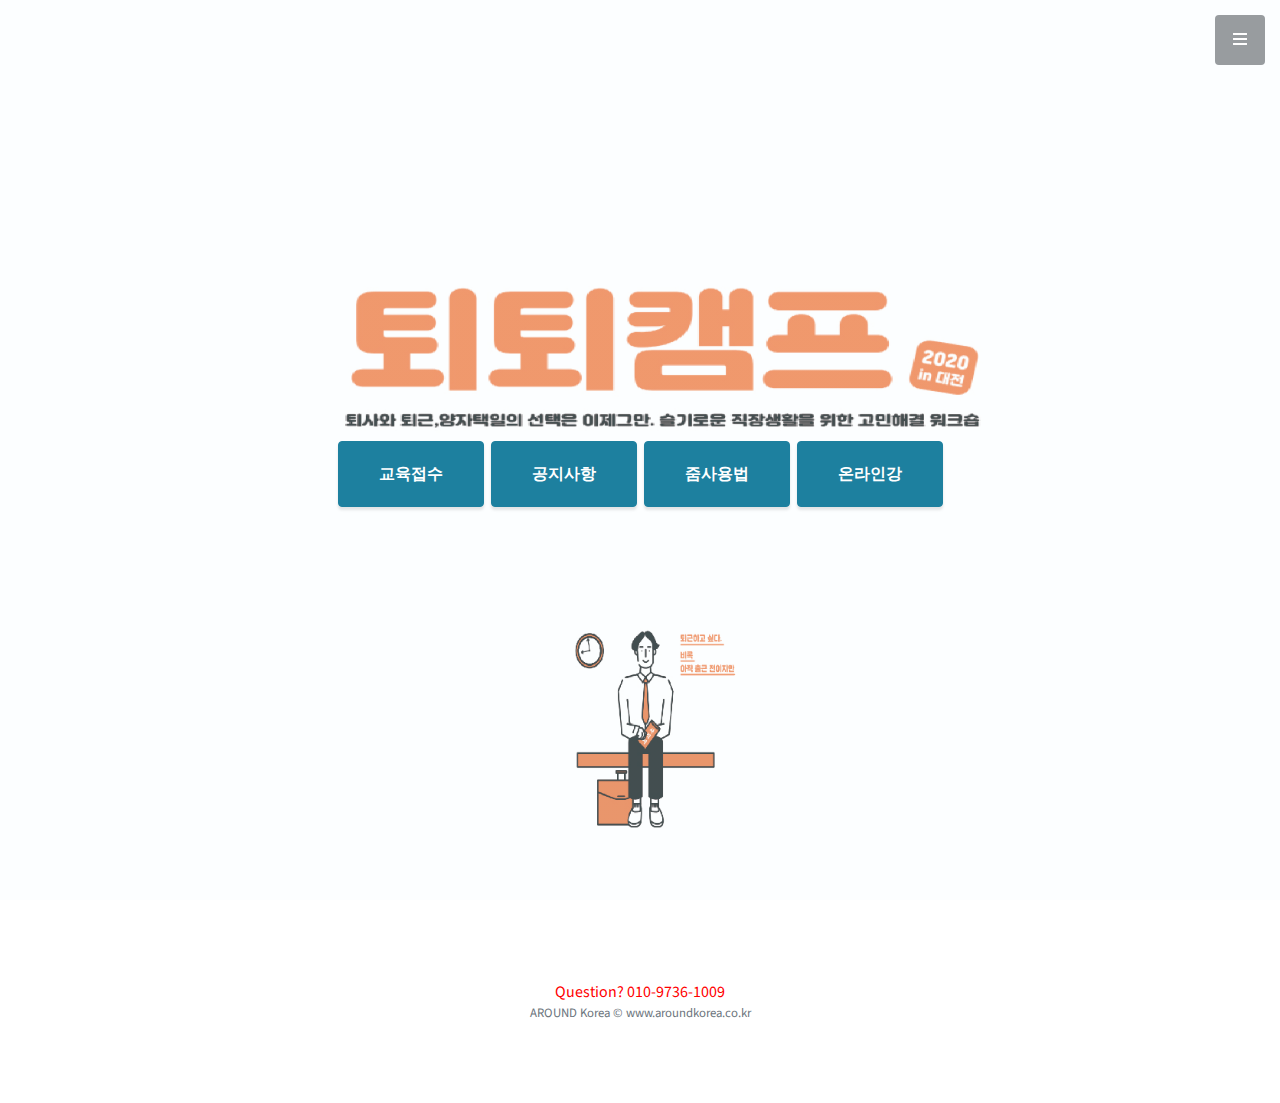
==== index.html @ 6dafc64e "Add files via upload" ====
<!DOCTYPE html>
<html lang="en">

<head>

  <meta charset="utf-8">
  <meta name="viewport" content="width=device-width, initial-scale=1, shrink-to-fit=no">
  <meta name="description" content="">
  <meta name="author" content="">

  <title>AROUND Management System</title>

  <!-- Bootstrap Core CSS -->
  <link href="vendor/bootstrap/css/bootstrap.min.css" rel="stylesheet">

  <!-- Custom Fonts -->
  <link href="vendor/fontawesome-free/css/all.min.css" rel="stylesheet" type="text/css">
  <link href="https://fonts.googleapis.com/css?family=Source+Sans+Pro:300,400,700,300italic,400italic,700italic" rel="stylesheet" type="text/css">
  <link href="vendor/simple-line-icons/css/simple-line-icons.css" rel="stylesheet">

  <!-- Custom CSS -->
  <link href="css/stylish-portfolio.min.css" rel="stylesheet">
  <style>
    .btn {margin: 2px;}
  </style>

</head>

<body id="page-top">

  <!-- Navigation -->
  <a class="menu-toggle rounded" href="#">
    <i class="fas fa-bars"></i>
  </a>
  <nav id="sidebar-wrapper">
    <ul class="sidebar-nav">
      <li class="sidebar-brand">
        <a class="js-scroll-trigger" href="#page-top">AROUND Korea</a>
      </li>
      <li class="sidebar-nav-item">
        <a class="js-scroll-trigger" href="https://aroundkorea.co.kr"target="_blank">Home</a>
      </li>
      <li class="sidebar-nav-item">
        <a class="js-scroll-trigger" href="https://blog.naver.com/aroundkorea"target="_blank">blog</a>
      </li>
      <li class="sidebar-nav-item">
        <a class="js-scroll-trigger" href="https://www.facebook.com/aroundkorea920/"target="_blank">facebook</a>
      </li>
      <li class="sidebar-nav-item">
        <a class="js-scroll-trigger" href="https://www.instagram.com/aroundkorea_/?hl=ko"target="_blank">instagram</a>
      </li>
    </ul>
  </nav>

  <!-- Header -->
  <header class="masthead d-flex">
    <div class="container text-center my-auto">
      <h2 class="mb-1"style="color:white">
        <em></em>
      </h2>
      <h1 class="mb-1"style="color:white"></h1>
      <h6 class="mb-5"style="color:#FFFC79">
        <em></em>
      </h6>
      <a class="btn btn-primary btn-xl js-scroll-trigger" href="https://docs.google.com/forms/d/e/1FAIpQLSe-fJW5eMCl8Ex8U6jRs0cNWYtp8Uwg4gPInwaNpS95_M6eGA/viewform" target="_blank">교육접수</a>
      <a class="btn btn-primary btn-xl js-scroll-trigger" href="https://docs.google.com/document/d/1NZfYTnEWaFOM0XofDRKSzXVVNx9SW6KLifL9YTIgIdk/edit" target="_blank">공지사항</a>
      <a class="btn btn-primary btn-xl" href="https://docs.google.com/presentation/d/1492b-NnsgrrZI27HDp-_5W-PcWfFWMnxNIrSkzlRcys/edit#slide=id.p1"target="_blank">줌사용법</a>
      <a class="btn btn-primary btn-xl" href="https://zoom.us/ko-ko/meetings.html" target="_blank">온라인강</a>
    </div>
    <div class="overlay"></div>
  </header>

  <!-- Footer -->
  <footer class="footer text-center">
    <div class="container">
      <section class="hosting-consult">
          <header style="color:red">Question? 010-9736-1009</header>
      </section>
      <p class="text-muted small mb-0">AROUND Korea &copy; www.aroundkorea.co.kr</p>
    </div>
  </footer>

  <!-- Scroll to Top Button-->
  <a class="scroll-to-top rounded js-scroll-trigger" href="#page-top">
    <i class="fas fa-angle-up"></i>
  </a>

  <!-- Bootstrap core JavaScript -->
  <script src="vendor/jquery/jquery.min.js"></script>
  <script src="vendor/bootstrap/js/bootstrap.bundle.min.js"></script>

  <!-- Plugin JavaScript -->
  <script src="vendor/jquery-easing/jquery.easing.min.js"></script>

  <!-- Custom scripts for this template -->
  <script src="js/stylish-portfolio.min.js"></script>

</body>

</html>
---- vendor/simple-line-icons/css/simple-line-icons.css ----
@font-face {
  font-family: 'simple-line-icons';
  src: url('../fonts/Simple-Line-Icons.eot?v=2.4.0');
  src: url('../fonts/Simple-Line-Icons.eot?v=2.4.0#iefix') format('embedded-opentype'), url('../fonts/Simple-Line-Icons.woff2?v=2.4.0') format('woff2'), url('../fonts/Simple-Line-Icons.ttf?v=2.4.0') format('truetype'), url('../fonts/Simple-Line-Icons.woff?v=2.4.0') format('woff'), url('../fonts/Simple-Line-Icons.svg?v=2.4.0#simple-line-icons') format('svg');
  font-weight: normal;
  font-style: normal;
}
/*
 Use the following CSS code if you want to have a class per icon.
 Instead of a list of all class selectors, you can use the generic [class*="icon-"] selector, but it's slower:
*/
.icon-user,
.icon-people,
.icon-user-female,
.icon-user-follow,
.icon-user-following,
.icon-user-unfollow,
.icon-login,
.icon-logout,
.icon-emotsmile,
.icon-phone,
.icon-call-end,
.icon-call-in,
.icon-call-out,
.icon-map,
.icon-location-pin,
.icon-direction,
.icon-directions,
.icon-compass,
.icon-layers,
.icon-menu,
.icon-list,
.icon-options-vertical,
.icon-options,
.icon-arrow-down,
.icon-arrow-left,
.icon-arrow-right,
.icon-arrow-up,
.icon-arrow-up-circle,
.icon-arrow-left-circle,
.icon-arrow-right-circle,
.icon-arrow-down-circle,
.icon-check,
.icon-clock,
.icon-plus,
.icon-minus,
.icon-close,
.icon-event,
.icon-exclamation,
.icon-organization,
.icon-trophy,
.icon-screen-smartphone,
.icon-screen-desktop,
.icon-plane,
.icon-notebook,
.icon-mustache,
.icon-mouse,
.icon-magnet,
.icon-energy,
.icon-disc,
.icon-cursor,
.icon-cursor-move,
.icon-crop,
.icon-chemistry,
.icon-speedometer,
.icon-shield,
.icon-screen-tablet,
.icon-magic-wand,
.icon-hourglass,
.icon-graduation,
.icon-ghost,
.icon-game-controller,
.icon-fire,
.icon-eyeglass,
.icon-envelope-open,
.icon-envelope-letter,
.icon-bell,
.icon-badge,
.icon-anchor,
.icon-wallet,
.icon-vector,
.icon-speech,
.icon-puzzle,
.icon-printer,
.icon-present,
.icon-playlist,
.icon-pin,
.icon-picture,
.icon-handbag,
.icon-globe-alt,
.icon-globe,
.icon-folder-alt,
.icon-folder,
.icon-film,
.icon-feed,
.icon-drop,
.icon-drawer,
.icon-docs,
.icon-doc,
.icon-diamond,
.icon-cup,
.icon-calculator,
.icon-bubbles,
.icon-briefcase,
.icon-book-open,
.icon-basket-loaded,
.icon-basket,
.icon-bag,
.icon-action-undo,
.icon-action-redo,
.icon-wrench,
.icon-umbrella,
.icon-trash,
.icon-tag,
.icon-support,
.icon-frame,
.icon-size-fullscreen,
.icon-size-actual,
.icon-shuffle,
.icon-share-alt,
.icon-share,
.icon-rocket,
.icon-question,
.icon-pie-chart,
.icon-pencil,
.icon-note,
.icon-loop,
.icon-home,
.icon-grid,
.icon-graph,
.icon-microphone,
.icon-music-tone-alt,
.icon-music-tone,
.icon-earphones-alt,
.icon-earphones,
.icon-equalizer,
.icon-like,
.icon-dislike,
.icon-control-start,
.icon-control-rewind,
.icon-control-play,
.icon-control-pause,
.icon-control-forward,
.icon-control-end,
.icon-volume-1,
.icon-volume-2,
.icon-volume-off,
.icon-calendar,
.icon-bulb,
.icon-chart,
.icon-ban,
.icon-bubble,
.icon-camrecorder,
.icon-camera,
.icon-cloud-download,
.icon-cloud-upload,
.icon-envelope,
.icon-eye,
.icon-flag,
.icon-heart,
.icon-info,
.icon-key,
.icon-link,
.icon-lock,
.icon-lock-open,
.icon-magnifier,
.icon-magnifier-add,
.icon-magnifier-remove,
.icon-paper-clip,
.icon-paper-plane,
.icon-power,
.icon-refresh,
.icon-reload,
.icon-settings,
.icon-star,
.icon-symbol-female,
.icon-symbol-male,
.icon-target,
.icon-credit-card,
.icon-paypal,
.icon-social-tumblr,
.icon-social-twitter,
.icon-social-facebook,
.icon-social-instagram,
.icon-social-linkedin,
.icon-social-pinterest,
.icon-social-github,
.icon-social-google,
.icon-social-reddit,
.icon-social-skype,
.icon-social-dribbble,
.icon-social-behance,
.icon-social-foursqare,
.icon-social-soundcloud,
.icon-social-spotify,
.icon-social-stumbleupon,
.icon-social-youtube,
.icon-social-dropbox,
.icon-social-vkontakte,
.icon-social-steam {
  font-family: 'simple-line-icons';
  speak: none;
  font-style: normal;
  font-weight: normal;
  font-variant: normal;
  text-transform: none;
  line-height: 1;
  /* Better Font Rendering =========== */
  -webkit-font-smoothing: antialiased;
  -moz-osx-font-smoothing: grayscale;
}
.icon-user:before {
  content: "\e005";
}
.icon-people:before {
  content: "\e001";
}
.icon-user-female:before {
  content: "\e000";
}
.icon-user-follow:before {
  content: "\e002";
}
.icon-user-following:before {
  content: "\e003";
}
.icon-user-unfollow:before {
  content: "\e004";
}
.icon-login:before {
  content: "\e066";
}
.icon-logout:before {
  content: "\e065";
}
.icon-emotsmile:before {
  content: "\e021";
}
.icon-phone:before {
  content: "\e600";
}
.icon-call-end:before {
  content: "\e048";
}
.icon-call-in:before {
  content: "\e047";
}
.icon-call-out:before {
  content: "\e046";
}
.icon-map:before {
  content: "\e033";
}
.icon-location-pin:before {
  content: "\e096";
}
.icon-direction:before {
  content: "\e042";
}
.icon-directions:before {
  content: "\e041";
}
.icon-compass:before {
  content: "\e045";
}
.icon-layers:before {
  content: "\e034";
}
.icon-menu:before {
  content: "\e601";
}
.icon-list:before {
  content: "\e067";
}
.icon-options-vertical:before {
  content: "\e602";
}
.icon-options:before {
  content: "\e603";
}
.icon-arrow-down:before {
  content: "\e604";
}
.icon-arrow-left:before {
  content: "\e605";
}
.icon-arrow-right:before {
  content: "\e606";
}
.icon-arrow-up:before {
  content: "\e607";
}
.icon-arrow-up-circle:before {
  content: "\e078";
}
.icon-arrow-left-circle:before {
  content: "\e07a";
}
.icon-arrow-right-circle:before {
  content: "\e079";
}
.icon-arrow-down-circle:before {
  content: "\e07b";
}
.icon-check:before {
  content: "\e080";
}
.icon-clock:before {
  content: "\e081";
}
.icon-plus:before {
  content: "\e095";
}
.icon-minus:before {
  content: "\e615";
}
.icon-close:before {
  content: "\e082";
}
.icon-event:before {
  content: "\e619";
}
.icon-exclamation:before {
  content: "\e617";
}
.icon-organization:before {
  content: "\e616";
}
.icon-trophy:before {
  content: "\e006";
}
.icon-screen-smartphone:before {
  content: "\e010";
}
.icon-screen-desktop:before {
  content: "\e011";
}
.icon-plane:before {
  content: "\e012";
}
.icon-notebook:before {
  content: "\e013";
}
.icon-mustache:before {
  content: "\e014";
}
.icon-mouse:before {
  content: "\e015";
}
.icon-magnet:before {
  content: "\e016";
}
.icon-energy:before {
  content: "\e020";
}
.icon-disc:before {
  content: "\e022";
}
.icon-cursor:before {
  content: "\e06e";
}
.icon-cursor-move:before {
  content: "\e023";
}
.icon-crop:before {
  content: "\e024";
}
.icon-chemistry:before {
  content: "\e026";
}
.icon-speedometer:before {
  content: "\e007";
}
.icon-shield:before {
  content: "\e00e";
}
.icon-screen-tablet:before {
  content: "\e00f";
}
.icon-magic-wand:before {
  content: "\e017";
}
.icon-hourglass:before {
  content: "\e018";
}
.icon-graduation:before {
  content: "\e019";
}
.icon-ghost:before {
  content: "\e01a";
}
.icon-game-controller:before {
  content: "\e01b";
}
.icon-fire:before {
  content: "\e01c";
}
.icon-eyeglass:before {
  content: "\e01d";
}
.icon-envelope-open:before {
  content: "\e01e";
}
.icon-envelope-letter:before {
  content: "\e01f";
}
.icon-bell:before {
  content: "\e027";
}
.icon-badge:before {
  content: "\e028";
}
.icon-anchor:before {
  content: "\e029";
}
.icon-wallet:before {
  content: "\e02a";
}
.icon-vector:before {
  content: "\e02b";
}
.icon-speech:before {
  content: "\e02c";
}
.icon-puzzle:before {
  content: "\e02d";
}
.icon-printer:before {
  content: "\e02e";
}
.icon-present:before {
  content: "\e02f";
}
.icon-playlist:before {
  content: "\e030";
}
.icon-pin:before {
  content: "\e031";
}
.icon-picture:before {
  content: "\e032";
}
.icon-handbag:before {
  content: "\e035";
}
.icon-globe-alt:before {
  content: "\e036";
}
.icon-globe:before {
  content: "\e037";
}
.icon-folder-alt:before {
  content: "\e039";
}
.icon-folder:before {
  content: "\e089";
}
.icon-film:before {
  content: "\e03a";
}
.icon-feed:before {
  content: "\e03b";
}
.icon-drop:before {
  content: "\e03e";
}
.icon-drawer:before {
  content: "\e03f";
}
.icon-docs:before {
  content: "\e040";
}
.icon-doc:before {
  content: "\e085";
}
.icon-diamond:before {
  content: "\e043";
}
.icon-cup:before {
  content: "\e044";
}
.icon-calculator:before {
  content: "\e049";
}
.icon-bubbles:before {
  content: "\e04a";
}
.icon-briefcase:before {
  content: "\e04b";
}
.icon-book-open:before {
  content: "\e04c";
}
.icon-basket-loaded:before {
  content: "\e04d";
}
.icon-basket:before {
  content: "\e04e";
}
.icon-bag:before {
  content: "\e04f";
}
.icon-action-undo:before {
  content: "\e050";
}
.icon-action-redo:before {
  content: "\e051";
}
.icon-wrench:before {
  content: "\e052";
}
.icon-umbrella:before {
  content: "\e053";
}
.icon-trash:before {
  content: "\e054";
}
.icon-tag:before {
  content: "\e055";
}
.icon-support:before {
  content: "\e056";
}
.icon-frame:before {
  content: "\e038";
}
.icon-size-fullscreen:before {
  content: "\e057";
}
.icon-size-actual:before {
  content: "\e058";
}
.icon-shuffle:before {
  content: "\e059";
}
.icon-share-alt:before {
  content: "\e05a";
}
.icon-share:before {
  content: "\e05b";
}
.icon-rocket:before {
  content: "\e05c";
}
.icon-question:before {
  content: "\e05d";
}
.icon-pie-chart:before {
  content: "\e05e";
}
.icon-pencil:before {
  content: "\e05f";
}
.icon-note:before {
  content: "\e060";
}
.icon-loop:before {
  content: "\e064";
}
.icon-home:before {
  content: "\e069";
}
.icon-grid:before {
  content: "\e06a";
}
.icon-graph:before {
  content: "\e06b";
}
.icon-microphone:before {
  content: "\e063";
}
.icon-music-tone-alt:before {
  content: "\e061";
}
.icon-music-tone:before {
  content: "\e062";
}
.icon-earphones-alt:before {
  content: "\e03c";
}
.icon-earphones:before {
  content: "\e03d";
}
.icon-equalizer:before {
  content: "\e06c";
}
.icon-like:before {
  content: "\e068";
}
.icon-dislike:before {
  content: "\e06d";
}
.icon-control-start:before {
  content: "\e06f";
}
.icon-control-rewind:before {
  content: "\e070";
}
.icon-control-play:before {
  content: "\e071";
}
.icon-control-pause:before {
  content: "\e072";
}
.icon-control-forward:before {
  content: "\e073";
}
.icon-control-end:before {
  content: "\e074";
}
.icon-volume-1:before {
  content: "\e09f";
}
.icon-volume-2:before {
  content: "\e0a0";
}
.icon-volume-off:before {
  content: "\e0a1";
}
.icon-calendar:before {
  content: "\e075";
}
.icon-bulb:before {
  content: "\e076";
}
.icon-chart:before {
  content: "\e077";
}
.icon-ban:before {
  content: "\e07c";
}
.icon-bubble:before {
  content: "\e07d";
}
.icon-camrecorder:before {
  content: "\e07e";
}
.icon-camera:before {
  content: "\e07f";
}
.icon-cloud-download:before {
  content: "\e083";
}
.icon-cloud-upload:before {
  content: "\e084";
}
.icon-envelope:before {
  content: "\e086";
}
.icon-eye:before {
  content: "\e087";
}
.icon-flag:before {
  content: "\e088";
}
.icon-heart:before {
  content: "\e08a";
}
.icon-info:before {
  content: "\e08b";
}
.icon-key:before {
  content: "\e08c";
}
.icon-link:before {
  content: "\e08d";
}
.icon-lock:before {
  content: "\e08e";
}
.icon-lock-open:before {
  content: "\e08f";
}
.icon-magnifier:before {
  content: "\e090";
}
.icon-magnifier-add:before {
  content: "\e091";
}
.icon-magnifier-remove:before {
  content: "\e092";
}
.icon-paper-clip:before {
  content: "\e093";
}
.icon-paper-plane:before {
  content: "\e094";
}
.icon-power:before {
  content: "\e097";
}
.icon-refresh:before {
  content: "\e098";
}
.icon-reload:before {
  content: "\e099";
}
.icon-settings:before {
  content: "\e09a";
}
.icon-star:before {
  content: "\e09b";
}
.icon-symbol-female:before {
  content: "\e09c";
}
.icon-symbol-male:before {
  content: "\e09d";
}
.icon-target:before {
  content: "\e09e";
}
.icon-credit-card:before {
  content: "\e025";
}
.icon-paypal:before {
  content: "\e608";
}
.icon-social-tumblr:before {
  content: "\e00a";
}
.icon-social-twitter:before {
  content: "\e009";
}
.icon-social-facebook:before {
  content: "\e00b";
}
.icon-social-instagram:before {
  content: "\e609";
}
.icon-social-linkedin:before {
  content: "\e60a";
}
.icon-social-pinterest:before {
  content: "\e60b";
}
.icon-social-github:before {
  content: "\e60c";
}
.icon-social-google:before {
  content: "\e60d";
}
.icon-social-reddit:before {
  content: "\e60e";
}
.icon-social-skype:before {
  content: "\e60f";
}
.icon-social-dribbble:before {
  content: "\e00d";
}
.icon-social-behance:before {
  content: "\e610";
}
.icon-social-foursqare:before {
  content: "\e611";
}
.icon-social-soundcloud:before {
  content: "\e612";
}
.icon-social-spotify:before {
  content: "\e613";
}
.icon-social-stumbleupon:before {
  content: "\e614";
}
.icon-social-youtube:before {
  content: "\e008";
}
.icon-social-dropbox:before {
  content: "\e00c";
}
.icon-social-vkontakte:before {
  content: "\e618";
}
.icon-social-steam:before {
  content: "\e620";
}
---- css/stylish-portfolio.min.css ----
/*!
 * Start Bootstrap - Stylish Portfolio v5.0.7 (https://startbootstrap.com/template-overviews/stylish-portfolio)
 * Copyright 2013-2019 Start Bootstrap
 * Licensed under MIT (https://github.com/BlackrockDigital/startbootstrap-stylish-portfolio/blob/master/LICENSE)
 */body,html{width:100%;height:100%}body{font-family:'Source Sans Pro'}.btn-xl{padding:1.25rem 2.5rem}.content-section{padding-top:7.5rem;padding-bottom:7.5rem}.content-section-heading h2{font-size:3rem}.content-section-heading h3{font-size:1rem;text-transform:uppercase}h1,h2,h3,h4,h5,h6{font-weight:700}.text-faded{color:rgba(255,255,255,.7)}.map{height:30rem}@media (max-width:992px){.map{height:75%}}.map iframe{pointer-events:none}.scroll-to-top{position:fixed;right:15px;bottom:15px;display:none;width:50px;height:50px;text-align:center;color:#fff;background:rgba(52,58,64,.5);line-height:45px}.scroll-to-top:focus,.scroll-to-top:hover{color:#fff}.scroll-to-top:hover{background:#343a40}.scroll-to-top i{font-weight:800}.masthead{min-height:30rem;position:relative;display:table;width:100%;height:auto;padding-top:8rem;padding-bottom:8rem;background:linear-gradient(90deg,rgba(255,255,255,.1) 0,rgba(255,255,255,.1) 100%),url(../img/bg-masthead.jpg);background-position:center center;background-repeat:no-repeat;background-size:cover}.masthead h1{font-size:4rem;margin:0;padding:0}@media (min-width:992px){.masthead{height:100vh}.masthead h1{font-size:5.5rem}}#sidebar-wrapper{position:fixed;z-index:2;right:0;width:250px;height:100%;transition:all .4s ease 0s;transform:translateX(250px);background:#1d809f;border-left:1px solid rgba(255,255,255,.1)}.sidebar-nav{position:absolute;top:0;width:250px;margin:0;padding:0;list-style:none}.sidebar-nav li.sidebar-nav-item a{display:block;text-decoration:none;color:#fff;padding:15px}.sidebar-nav li a:hover{text-decoration:none;color:#fff;background:rgba(255,255,255,.2)}.sidebar-nav li a:active,.sidebar-nav li a:focus{text-decoration:none}.sidebar-nav>.sidebar-brand{font-size:1.2rem;background:rgba(52,58,64,.1);height:80px;line-height:50px;padding-top:15px;padding-bottom:15px;padding-left:15px}.sidebar-nav>.sidebar-brand a{color:#fff}.sidebar-nav>.sidebar-brand a:hover{color:#fff;background:0 0}#sidebar-wrapper.active{right:250px;width:250px;transition:all .4s ease 0s}.menu-toggle{position:fixed;right:15px;top:15px;width:50px;height:50px;text-align:center;color:#fff;background:rgba(52,58,64,.5);line-height:50px;z-index:999}.menu-toggle:focus,.menu-toggle:hover{color:#fff}.menu-toggle:hover{background:#343a40}.service-icon{background-color:#fff;color:#1d809f;height:7rem;width:7rem;display:block;line-height:7.5rem;font-size:2.25rem;box-shadow:0 3px 3px 0 rgba(0,0,0,.1)}.callout{padding:15rem 0;background:linear-gradient(90deg,rgba(255,255,255,.1) 0,rgba(255,255,255,.1) 100%),url(../img/bg-callout.jpg);background-position:center center;background-repeat:no-repeat;background-size:cover}.callout h2{font-size:3.5rem;font-weight:700;display:block;max-width:30rem}.portfolio-item{display:block;position:relative;overflow:hidden;max-width:530px;margin:auto auto 1rem}.portfolio-item .caption{display:flex;height:100%;width:100%;background-color:rgba(33,37,41,.2);position:absolute;top:0;bottom:0;z-index:1}.portfolio-item .caption .caption-content{color:#fff;margin:auto 2rem 2rem}.portfolio-item .caption .caption-content h2{font-size:.8rem;text-transform:uppercase}.portfolio-item .caption .caption-content p{font-weight:300;font-size:1.2rem}@media (min-width:992px){.portfolio-item{max-width:none;margin:0}.portfolio-item .caption{-webkit-transition:-webkit-clip-path .25s ease-out,background-color .7s;-webkit-clip-path:inset(0);clip-path:inset(0)}.portfolio-item .caption .caption-content{transition:opacity .25s;margin-left:5rem;margin-right:5rem;margin-bottom:5rem}.portfolio-item img{-webkit-transition:-webkit-clip-path .25s ease-out;-webkit-clip-path:inset(-1px);clip-path:inset(-1px)}.portfolio-item:hover img{-webkit-clip-path:inset(2rem);clip-path:inset(2rem)}.portfolio-item:hover .caption{background-color:rgba(29,128,159,.9);-webkit-clip-path:inset(2rem);clip-path:inset(2rem)}}footer.footer{padding-top:5rem;padding-bottom:5rem}footer.footer .social-link{display:block;height:4rem;width:4rem;line-height:4.3rem;font-size:1.5rem;background-color:#1d809f;transition:background-color .15s ease-in-out;box-shadow:0 3px 3px 0 rgba(0,0,0,.1)}footer.footer .social-link:hover{background-color:#155d74;text-decoration:none}a{color:#1d809f}a:active,a:focus,a:hover{color:#155d74}.btn-primary{background-color:#1d809f!important;border-color:#1d809f!important;color:#fff!important}.btn-primary:active,.btn-primary:focus,.btn-primary:hover{background-color:#155d74!important;border-color:#155d74!important}.btn-secondary{background-color:#ecb807!important;border-color:#ecb807!important;color:#fff!important}.btn-secondary:active,.btn-secondary:focus,.btn-secondary:hover{background-color:#ba9106!important;border-color:#ba9106!important}.btn-dark{color:#fff!important}.btn{box-shadow:0 3px 3px 0 rgba(0,0,0,.1);font-weight:700}.bg-primary{background-color:#1d809f!important}.text-primary{color:#1d809f!important}.text-secondary{color:#ecb807!important}
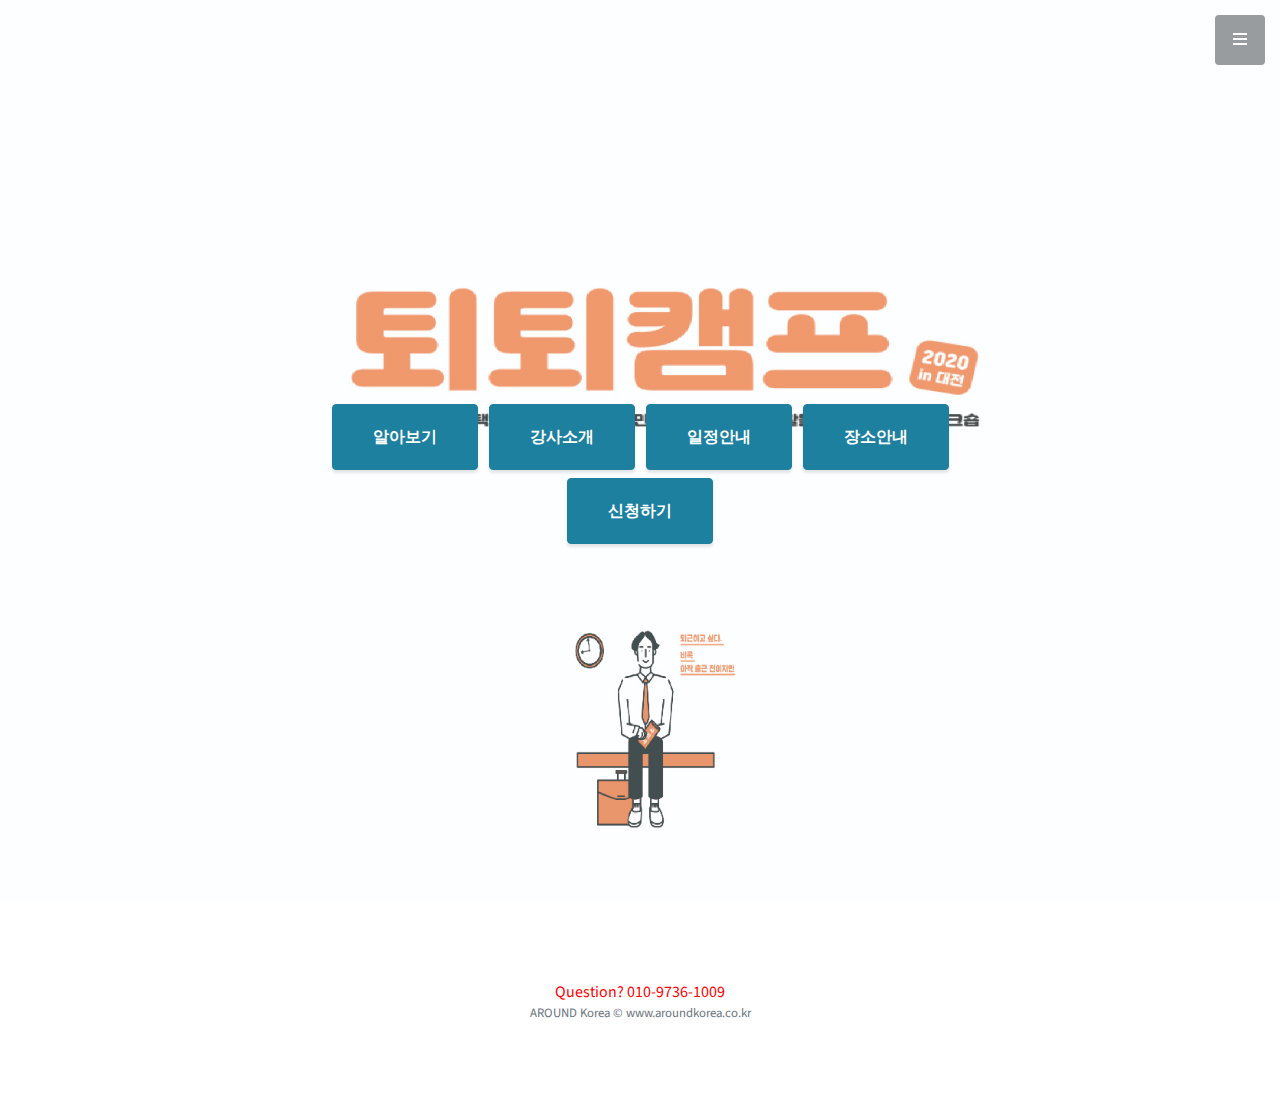
==== commit 9fd1d8ae: "Add files via upload" ====
--- a/index.html
+++ b/index.html
@@ -8,7 +8,7 @@
   <meta name="description" content="">
   <meta name="author" content="">
 
-  <title>AROUND Management System</title>
+  <title>퇴퇴캠프</title>
 
   <!-- Bootstrap Core CSS -->
   <link href="vendor/bootstrap/css/bootstrap.min.css" rel="stylesheet">
@@ -21,7 +21,7 @@
   <!-- Custom CSS -->
   <link href="css/stylish-portfolio.min.css" rel="stylesheet">
   <style>
-    .btn {margin: 2px;}
+    .btn {margin: 4px;}
   </style>
 
 </head>
@@ -35,19 +35,16 @@
   <nav id="sidebar-wrapper">
     <ul class="sidebar-nav">
       <li class="sidebar-brand">
-        <a class="js-scroll-trigger" href="#page-top">AROUND Korea</a>
+        <a class="js-scroll-trigger" href="#page-top">퇴퇴캠프</a>
       </li>
       <li class="sidebar-nav-item">
-        <a class="js-scroll-trigger" href="https://aroundkorea.co.kr"target="_blank">Home</a>
+        <a class="js-scroll-trigger" href="https://aroundkorea.co.kr"target="_blank">혁신청</a>
       </li>
       <li class="sidebar-nav-item">
-        <a class="js-scroll-trigger" href="https://blog.naver.com/aroundkorea"target="_blank">blog</a>
+        <a class="js-scroll-trigger" href="https://blog.naver.com/aroundkorea"target="_blank">해본사람들</a>
       </li>
       <li class="sidebar-nav-item">
-        <a class="js-scroll-trigger" href="https://www.facebook.com/aroundkorea920/"target="_blank">facebook</a>
-      </li>
-      <li class="sidebar-nav-item">
-        <a class="js-scroll-trigger" href="https://www.instagram.com/aroundkorea_/?hl=ko"target="_blank">instagram</a>
+        <a class="js-scroll-trigger" href="https://www.aroundkorea.co.kr/"target="_blank">어라운드</a>
       </li>
     </ul>
   </nav>
@@ -62,10 +59,15 @@
       <h6 class="mb-5"style="color:#FFFC79">
         <em></em>
       </h6>
-      <a class="btn btn-primary btn-xl js-scroll-trigger" href="https://docs.google.com/forms/d/e/1FAIpQLSe-fJW5eMCl8Ex8U6jRs0cNWYtp8Uwg4gPInwaNpS95_M6eGA/viewform" target="_blank">교육접수</a>
-      <a class="btn btn-primary btn-xl js-scroll-trigger" href="https://docs.google.com/document/d/1NZfYTnEWaFOM0XofDRKSzXVVNx9SW6KLifL9YTIgIdk/edit" target="_blank">공지사항</a>
-      <a class="btn btn-primary btn-xl" href="https://docs.google.com/presentation/d/1492b-NnsgrrZI27HDp-_5W-PcWfFWMnxNIrSkzlRcys/edit#slide=id.p1"target="_blank">줌사용법</a>
-      <a class="btn btn-primary btn-xl" href="https://zoom.us/ko-ko/meetings.html" target="_blank">온라인강</a>
+      <div>
+       <a class="btn btn-primary btn-xl js-scroll-trigger" href="#" target="_blank">알아보기</a>
+       <a class="btn btn-primary btn-xl js-scroll-trigger" href="#" target="_blank">강사소개</a>
+       <a class="btn btn-primary btn-xl" href="#"target="_blank">일정안내</a>
+       <a class="btn btn-primary btn-xl" href="#" target="_blank">장소안내</a>
+     </div>
+     <div>
+      <a class="btn btn-primary btn-xl js-scroll-trigger" href="#" target="_blank">신청하기</a>
+    </div>
     </div>
     <div class="overlay"></div>
   </header>
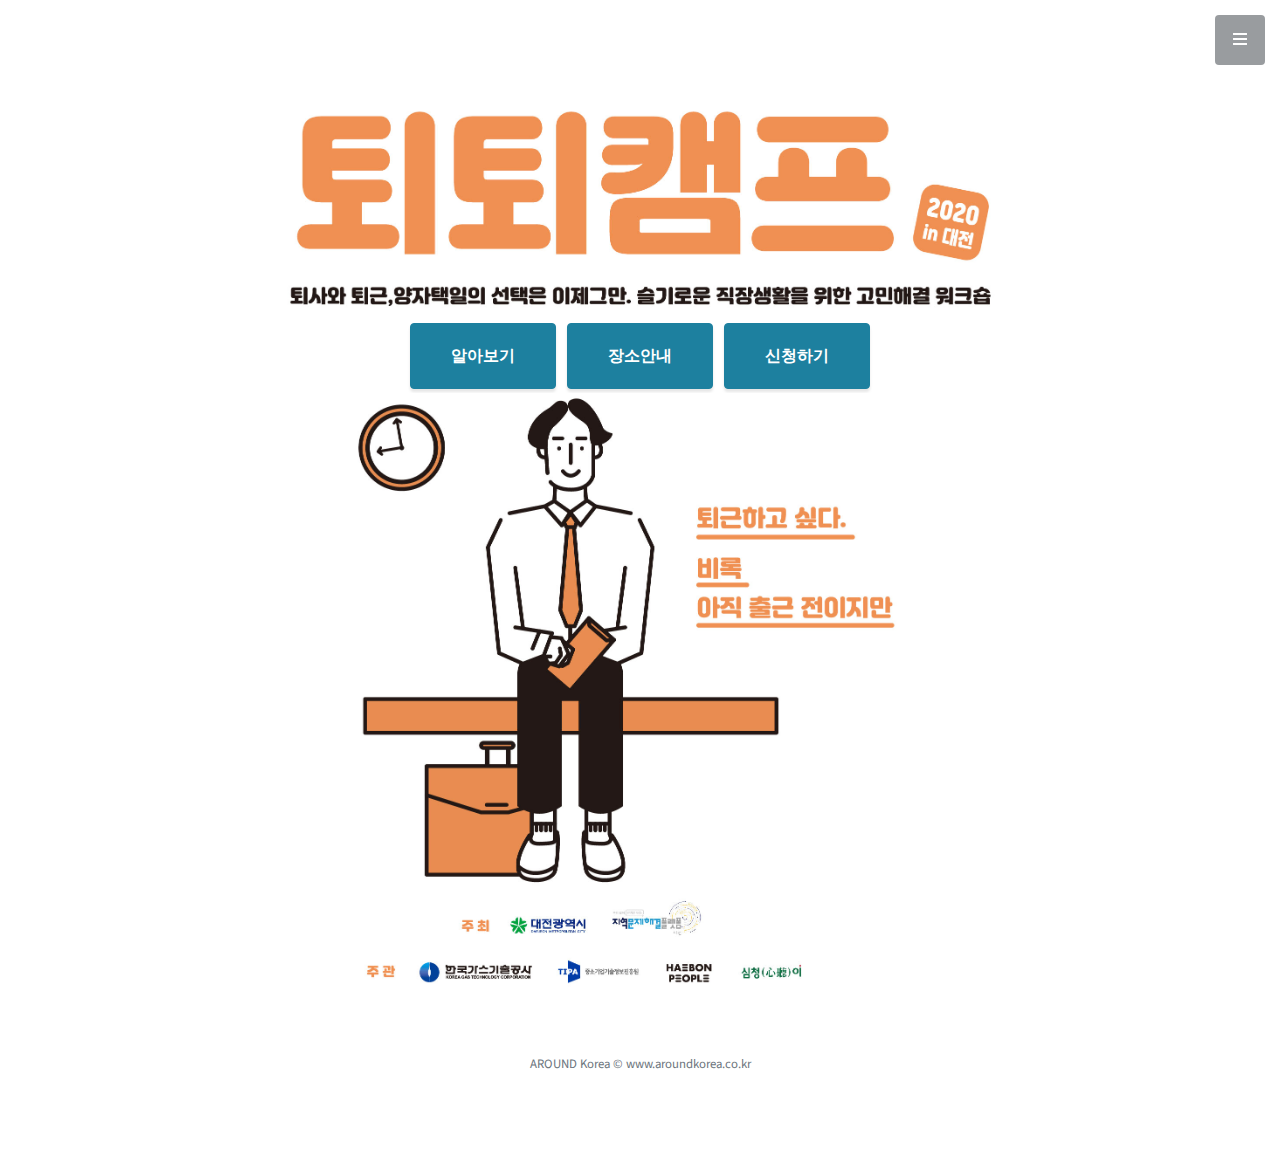
==== commit 30f77151: "Add files via upload" ====
--- a/index.html
+++ b/index.html
@@ -1,102 +1,100 @@
-<!DOCTYPE html>
-<html lang="en">
-
-<head>
-
-  <meta charset="utf-8">
-  <meta name="viewport" content="width=device-width, initial-scale=1, shrink-to-fit=no">
-  <meta name="description" content="">
-  <meta name="author" content="">
-
-  <title>퇴퇴캠프</title>
-
-  <!-- Bootstrap Core CSS -->
-  <link href="vendor/bootstrap/css/bootstrap.min.css" rel="stylesheet">
-
-  <!-- Custom Fonts -->
-  <link href="vendor/fontawesome-free/css/all.min.css" rel="stylesheet" type="text/css">
-  <link href="https://fonts.googleapis.com/css?family=Source+Sans+Pro:300,400,700,300italic,400italic,700italic" rel="stylesheet" type="text/css">
-  <link href="vendor/simple-line-icons/css/simple-line-icons.css" rel="stylesheet">
-
-  <!-- Custom CSS -->
-  <link href="css/stylish-portfolio.min.css" rel="stylesheet">
-  <style>
-    .btn {margin: 4px;}
-  </style>
-
-</head>
-
-<body id="page-top">
-
-  <!-- Navigation -->
-  <a class="menu-toggle rounded" href="#">
-    <i class="fas fa-bars"></i>
-  </a>
-  <nav id="sidebar-wrapper">
-    <ul class="sidebar-nav">
-      <li class="sidebar-brand">
-        <a class="js-scroll-trigger" href="#page-top">퇴퇴캠프</a>
-      </li>
-      <li class="sidebar-nav-item">
-        <a class="js-scroll-trigger" href="https://aroundkorea.co.kr"target="_blank">혁신청</a>
-      </li>
-      <li class="sidebar-nav-item">
-        <a class="js-scroll-trigger" href="https://blog.naver.com/aroundkorea"target="_blank">해본사람들</a>
-      </li>
-      <li class="sidebar-nav-item">
-        <a class="js-scroll-trigger" href="https://www.aroundkorea.co.kr/"target="_blank">어라운드</a>
-      </li>
-    </ul>
-  </nav>
-
-  <!-- Header -->
-  <header class="masthead d-flex">
-    <div class="container text-center my-auto">
-      <h2 class="mb-1"style="color:white">
-        <em></em>
-      </h2>
-      <h1 class="mb-1"style="color:white"></h1>
-      <h6 class="mb-5"style="color:#FFFC79">
-        <em></em>
-      </h6>
-      <div>
-       <a class="btn btn-primary btn-xl js-scroll-trigger" href="#" target="_blank">알아보기</a>
-       <a class="btn btn-primary btn-xl js-scroll-trigger" href="#" target="_blank">강사소개</a>
-       <a class="btn btn-primary btn-xl" href="#"target="_blank">일정안내</a>
-       <a class="btn btn-primary btn-xl" href="#" target="_blank">장소안내</a>
-     </div>
-     <div>
-      <a class="btn btn-primary btn-xl js-scroll-trigger" href="#" target="_blank">신청하기</a>
-    </div>
-    </div>
-    <div class="overlay"></div>
-  </header>
-
-  <!-- Footer -->
-  <footer class="footer text-center">
-    <div class="container">
-      <section class="hosting-consult">
-          <header style="color:red">Question? 010-9736-1009</header>
-      </section>
-      <p class="text-muted small mb-0">AROUND Korea &copy; www.aroundkorea.co.kr</p>
-    </div>
-  </footer>
-
-  <!-- Scroll to Top Button-->
-  <a class="scroll-to-top rounded js-scroll-trigger" href="#page-top">
-    <i class="fas fa-angle-up"></i>
-  </a>
-
-  <!-- Bootstrap core JavaScript -->
-  <script src="vendor/jquery/jquery.min.js"></script>
-  <script src="vendor/bootstrap/js/bootstrap.bundle.min.js"></script>
-
-  <!-- Plugin JavaScript -->
-  <script src="vendor/jquery-easing/jquery.easing.min.js"></script>
-
-  <!-- Custom scripts for this template -->
-  <script src="js/stylish-portfolio.min.js"></script>
-
-</body>
-
-</html>
+<!DOCTYPE html>
+<html lang="en">
+
+<head>
+  <meta charset="utf-8">
+  <meta http-equiv="X-UA-Compatible" content="IE=edge, chrome=1">
+  <meta name="viewport" content="width=device-width, initial-scale=1.0, maximum-scale=1.0, user-scalable=no" />
+  <meta name="description" content="">
+  <meta name="author" content="">
+
+  <title>퇴퇴캠프</title>
+
+  <!-- Bootstrap Core CSS -->
+  <link href="vendor/bootstrap/css/bootstrap.min.css" rel="stylesheet">
+
+  <!-- Custom Fonts -->
+  <link href="vendor/fontawesome-free/css/all.min.css" rel="stylesheet" type="text/css">
+  <link href="https://fonts.googleapis.com/css?family=Source+Sans+Pro:300,400,700,300italic,400italic,700italic" rel="stylesheet" type="text/css">
+  <link href="vendor/simple-line-icons/css/simple-line-icons.css" rel="stylesheet">
+
+  <!-- Custom CSS -->
+  <link href="css/my stylish-portfolio.min.css" rel="stylesheet">
+  <style>
+    .btn {margin: 4px;}
+  </style>
+
+</head>
+
+<body id="page-top">
+
+  <!-- Navigation -->
+  <a class="menu-toggle rounded" href="#">
+    <i class="fas fa-bars"></i>
+  </a>
+  <nav id="sidebar-wrapper">
+    <ul class="sidebar-nav">
+      <li class="sidebar-brand">
+        <a class="js-scroll-trigger" href="#page-top">퇴퇴캠프</a>
+      </li>
+     <li class="sidebar-nav-item">
+        <a class="js-scroll-trigger" href="http://innovationyouth.com/"target="_blank">혁신청</a>
+      </li>
+      <li class="sidebar-nav-item">
+        <a class="js-scroll-trigger" href="https://www.facebook.com/haebonpeople/"target="_blank">해본사람들</a>
+      </li>
+      <li class="sidebar-nav-item">
+        <a class="js-scroll-trigger" href="https://www.aroundkorea.co.kr/"target="_blank">어라운드</a>
+      </li>
+    </ul>
+  </nav>
+
+  <!-- Header -->
+  <header class="masthead d-flex">
+    <div class="container">
+    <div class="top-img">
+        <img src="img/top-img.jpg">
+    </div>
+     <div class="item">
+      <a class="btn btn-primary btn-xl js-scroll-trigger" href="https://abit.ly/qrzams" target="_blank">알아보기</a>
+       <a class="btn btn-primary btn-xl" href="http://naver.me/5QxUAGVX" target="_blank">장소안내</a>
+       <a class="btn btn-primary btn-xl js-scroll-trigger" href="https://forms.gle/iZDjYkwF9eJEg8Xk6" target="_blank">신청하기</a>
+      </div> 
+      <div class="bottom-img">
+        <img src="img/bottom-img.jpg">
+    </div>  
+         <div class="bottom-down-img">
+        <img src="img/bottom-down-img.jpg">
+    </div> 
+    </div>
+    <div class="overlay"></div>
+  </header>
+
+  <!-- Footer -->
+  <footer class="footer text-center">
+    <div class="container_2">
+      <section class="hosting-consult">
+          <header style="color:red"></header>
+      </section>
+      <p class="text-muted small mb-0">AROUND Korea &copy; www.aroundkorea.co.kr</p>
+    </div>
+  </footer>
+
+  <!-- Scroll to Top Button-->
+  <a class="scroll-to-top rounded js-scroll-trigger" href="#page-top">
+    <i class="fas fa-angle-up"></i>
+  </a>
+
+  <!-- Bootstrap core JavaScript -->
+  <script src="vendor/jquery/jquery.min.js"></script>
+  <script src="vendor/bootstrap/js/bootstrap.bundle.min.js"></script>
+
+  <!-- Plugin JavaScript -->
+  <script src="vendor/jquery-easing/jquery.easing.min.js"></script>
+
+  <!-- Custom scripts for this template -->
+  <script src="js/stylish-portfolio.min.js"></script>
+
+</body>
+
+</html>
--- a/css/my stylish-portfolio.min.css
+++ b/css/my stylish-portfolio.min.css
@@ -0,0 +1,394 @@
+/*!
+ * Start Bootstrap - Stylish Portfolio v5.0.7 (https://startbootstrap.com/template-overviews/stylish-portfolio)
+ * Copyright 2013-2019 Start Bootstrap
+ * Licensed under MIT (https://github.com/BlackrockDigital/startbootstrap-stylish-portfolio/blob/master/LICENSE)
+ */
+body,
+html {
+    width: 100%;
+    height: 100%
+}
+
+body {
+    font-family: 'Source Sans Pro'
+}
+
+.btn-xl {
+    padding: 1.25rem 2.5rem
+}
+
+.content-section {
+    padding-top: 7.5rem;
+    padding-bottom: 7.5rem
+}
+
+.content-section-heading h2 {
+    font-size: 3rem
+}
+
+.content-section-heading h3 {
+    font-size: 1rem;
+    text-transform: uppercase
+}
+
+h1,
+h2,
+h3,
+h4,
+h5,
+h6 {
+    font-weight: 700
+}
+
+.text-faded {
+    color: rgba(255, 255, 255, .7)
+}
+
+.map {
+    height: 30rem
+}
+
+@media (max-width:992px) {
+    .map {
+        height: 75%
+    }
+}
+
+.map iframe {
+    pointer-events: none
+}
+
+.scroll-to-top {
+    position: fixed;
+    right: 15px;
+    bottom: 15px;
+    display: none;
+    width: 50px;
+    height: 50px;
+    text-align: center;
+    color: #fff;
+    background: rgba(52, 58, 64, .5);
+    line-height: 45px
+}
+
+.scroll-to-top:focus,
+.scroll-to-top:hover {
+    color: #fff
+}
+
+.scroll-to-top:hover {
+    background: #343a40
+}
+
+.scroll-to-top i {
+    font-weight: 800
+}
+
+.masthead {
+    min-height: 30rem;
+    position: relative;
+    display: table;
+    width: 100%;
+    height: auto;
+    padding-top: 5rem;
+    padding-bottom: 2rem;
+}
+
+.masthead h1 {
+    font-size: 4rem;
+    margin: 0;
+    padding: 0
+}
+
+@media (min-width:992px) {
+    .masthead {
+        height: auto;
+    }
+
+    .masthead h1 {
+        font-size: 5.5rem
+    }
+}
+
+#sidebar-wrapper {
+    position: fixed;
+    z-index: 2;
+    right: 0;
+    width: 250px;
+    height: 100%;
+    transition: all .4s ease 0s;
+    transform: translateX(250px);
+    background: #1d809f;
+    border-left: 1px solid rgba(255, 255, 255, .1)
+}
+
+.sidebar-nav {
+    position: absolute;
+    top: 0;
+    width: 250px;
+    margin: 0;
+    padding: 0;
+    list-style: none
+}
+
+.sidebar-nav li.sidebar-nav-item a {
+    display: block;
+    text-decoration: none;
+    color: #fff;
+    padding: 15px
+}
+
+.sidebar-nav li a:hover {
+    text-decoration: none;
+    color: #fff;
+    background: rgba(255, 255, 255, .2)
+}
+
+.sidebar-nav li a:active,
+.sidebar-nav li a:focus {
+    text-decoration: none
+}
+
+.sidebar-nav > .sidebar-brand {
+    font-size: 1.2rem;
+    background: rgba(52, 58, 64, .1);
+    height: 80px;
+    line-height: 50px;
+    padding-top: 15px;
+    padding-bottom: 15px;
+    padding-left: 15px
+}
+
+.sidebar-nav > .sidebar-brand a {
+    color: #fff
+}
+
+.sidebar-nav > .sidebar-brand a:hover {
+    color: #fff;
+    background: 0 0
+}
+
+#sidebar-wrapper.active {
+    right: 250px;
+    width: 250px;
+    transition: all .4s ease 0s
+}
+
+.menu-toggle {
+    position: fixed;
+    right: 15px;
+    top: 15px;
+    width: 50px;
+    height: 50px;
+    text-align: center;
+    color: #fff;
+    background: rgba(52, 58, 64, .5);
+    line-height: 50px;
+    z-index: 999
+}
+
+.menu-toggle:focus,
+.menu-toggle:hover {
+    color: #fff
+}
+
+.menu-toggle:hover {
+    background: #343a40
+}
+
+.service-icon {
+    background-color: #fff;
+    color: #1d809f;
+    height: 7rem;
+    width: 7rem;
+    display: block;
+    line-height: 7.5rem;
+    font-size: 2.25rem;
+    box-shadow: 0 3px 3px 0 rgba(0, 0, 0, .1)
+}
+
+.callout {
+    padding: 15rem 0;
+    background: linear-gradient(90deg, rgba(255, 255, 255, .1) 0, rgba(255, 255, 255, .1) 100%), url(../img/bg-callout.jpg);
+    background-position: center center;
+    background-repeat: no-repeat;
+    background-size: cover
+}
+
+.callout h2 {
+    font-size: 3.5rem;
+    font-weight: 700;
+    display: block;
+    max-width: 30rem
+}
+
+.portfolio-item {
+    display: block;
+    position: relative;
+    overflow: hidden;
+    max-width: 530px;
+    margin: auto auto 1rem
+}
+
+.portfolio-item .caption {
+    display: flex;
+    height: 100%;
+    width: 100%;
+    background-color: rgba(33, 37, 41, .2);
+    position: absolute;
+    top: 0;
+    bottom: 0;
+    z-index: 1
+}
+
+.portfolio-item .caption .caption-content {
+    color: #fff;
+    margin: auto 2rem 2rem
+}
+
+.portfolio-item .caption .caption-content h2 {
+    font-size: .8rem;
+    text-transform: uppercase
+}
+
+.portfolio-item .caption .caption-content p {
+    font-weight: 300;
+    font-size: 1.2rem
+}
+
+@media (min-width:992px) {
+    .portfolio-item {
+        max-width: none;
+        margin: 0
+    }
+
+    .portfolio-item .caption {
+        -webkit-transition: -webkit-clip-path .25s ease-out, background-color .7s;
+        -webkit-clip-path: inset(0);
+        clip-path: inset(0)
+    }
+
+    .portfolio-item .caption .caption-content {
+        transition: opacity .25s;
+        margin-left: 5rem;
+        margin-right: 5rem;
+        margin-bottom: 5rem
+    }
+
+    .portfolio-item img {
+        -webkit-transition: -webkit-clip-path .25s ease-out;
+        -webkit-clip-path: inset(-1px);
+        clip-path: inset(-1px)
+    }
+
+    .portfolio-item:hover img {
+        -webkit-clip-path: inset(2rem);
+        clip-path: inset(2rem)
+    }
+
+    .portfolio-item:hover .caption {
+        background-color: rgba(29, 128, 159, .9);
+        -webkit-clip-path: inset(2rem);
+        clip-path: inset(2rem)
+    }
+}
+
+footer.footer {
+    padding-top: 2rem;
+    padding-bottom: 5rem
+}
+
+footer.footer .social-link {
+    display: block;
+    height: 4rem;
+    width: 4rem;
+    line-height: 4.3rem;
+    font-size: 1.5rem;
+    background-color: #1d809f;
+    transition: background-color .15s ease-in-out;
+    box-shadow: 0 3px 3px 0 rgba(0, 0, 0, .1)
+}
+
+footer.footer .social-link:hover {
+    background-color: #155d74;
+    text-decoration: none
+}
+
+a {
+    color: #1d809f
+}
+
+a:active,
+a:focus,
+a:hover {
+    color: #155d74
+}
+
+.btn-primary {
+    background-color: #1d809f !important;
+    border-color: #1d809f !important;
+    color: #fff !important
+}
+
+.btn-primary:active,
+.btn-primary:focus,
+.btn-primary:hover {
+    background-color: #155d74 !important;
+    border-color: #155d74 !important
+}
+
+.btn-secondary {
+    background-color: #ecb807 !important;
+    border-color: #ecb807 !important;
+    color: #fff !important
+}
+
+.btn-secondary:active,
+.btn-secondary:focus,
+.btn-secondary:hover {
+    background-color: #ba9106 !important;
+    border-color: #ba9106 !important
+}
+
+.btn-dark {
+    color: #fff !important
+}
+
+.btn {
+    box-shadow: 0 3px 3px 0 rgba(0, 0, 0, .1);
+    font-weight: 700
+}
+
+.bg-primary {
+    background-color: #1d809f !important
+}
+
+.text-primary {
+    color: #1d809f !important
+}
+
+.text-secondary {
+    color: #ecb807 !important
+}
+
+.container {
+    height: auto;
+}
+
+.top-img{
+    text-align:center
+}
+
+
+.item {
+    text-align: center;
+}
+
+img{
+    width: 90%;
+    height: 90%;
+}
+
+.container_2 {
+    height: 10%;
+}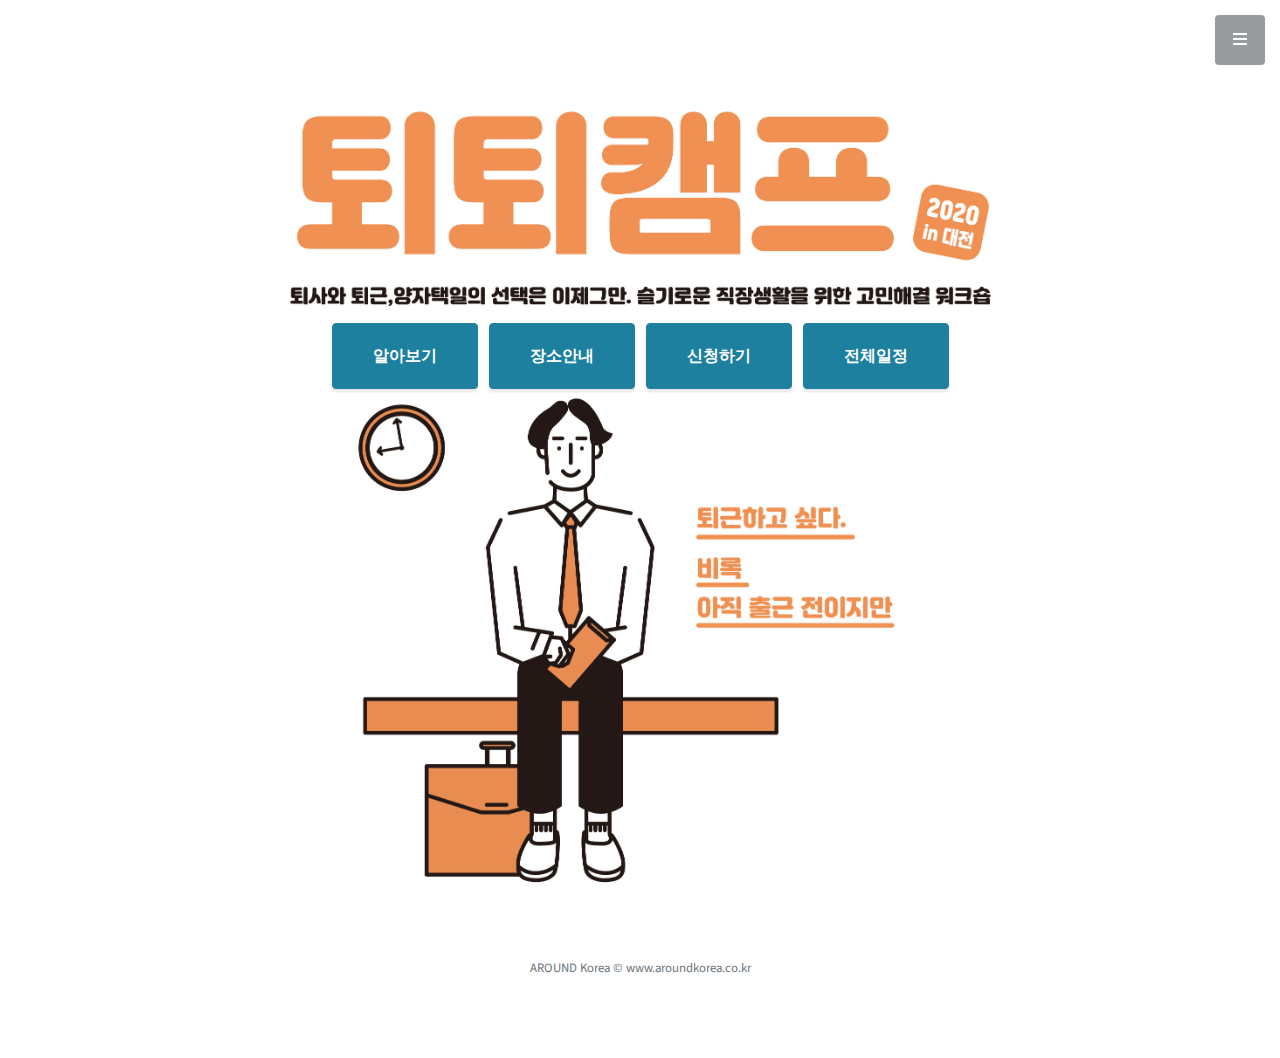
==== commit d3d091f1: "Add files via upload" ====
--- a/index.html
+++ b/index.html
@@ -5,8 +5,26 @@
   <meta charset="utf-8">
   <meta http-equiv="X-UA-Compatible" content="IE=edge, chrome=1">
   <meta name="viewport" content="width=device-width, initial-scale=1.0, maximum-scale=1.0, user-scalable=no" />
-  <meta name="description" content="">
-  <meta name="author" content="">
+  <meta name="description" content="퇴사와 퇴근, 양자택일의 선택은 이제 그만!슬기로운 직장생활을 위한 고민해결워크숍">
+  <meta name="keywords" content="퇴퇴캠프,이직,퇴근,슬기로운 직장생활,직장생활">
+  <meta name="author" content="퇴퇴캠프">
+    
+<meta property="og:type" content="website"> 
+<meta property="og:title" content="퇴퇴캠프">
+<meta property="og:description" content="퇴사와 퇴근, 양자택일의 선택은 이제 그만!슬기로운 직장생활을 위한 고민해결워크숍">
+<meta property="og:image" content="">
+<meta property="og:url" content="https://퇴퇴캠프.kr">
+  <meta name="naver-site-verification" content="b8f2445be6fb206a18bd8fc7656a7726f50765b0" />
+    <!-- Global site tag (gtag.js) - Google Analytics -->
+<script async src="https://www.googletagmanager.com/gtag/js?id=UA-175170497-1"></script>
+<script>
+  window.dataLayer = window.dataLayer || [];
+  function gtag(){dataLayer.push(arguments);}
+  gtag('js', new Date());
+
+  gtag('config', 'UA-175170497-1');
+</script>
+
 
   <title>퇴퇴캠프</title>
 
@@ -56,16 +74,15 @@
         <img src="img/top-img.jpg">
     </div>
      <div class="item">
-      <a class="btn btn-primary btn-xl js-scroll-trigger" href="https://abit.ly/qrzams" target="_blank">알아보기</a>
+      <a class="btn btn-primary btn-xl js-scroll-trigger" href="https://abit.ly/9sk5fx" target="_blank">알아보기</a>
        <a class="btn btn-primary btn-xl" href="http://naver.me/5QxUAGVX" target="_blank">장소안내</a>
-       <a class="btn btn-primary btn-xl js-scroll-trigger" href="https://forms.gle/iZDjYkwF9eJEg8Xk6" target="_blank">신청하기</a>
+       <a class="btn btn-primary btn-xl js-scroll-trigger" href="https://abit.ly/lmjr7w" target="_blank">신청하기</a>
+       <a class="btn btn-primary btn-xl js-scroll-trigger" href="ttcamp-timetable.html" target="_blank">전체일정</a>
       </div> 
       <div class="bottom-img">
         <img src="img/bottom-img.jpg">
     </div>  
-         <div class="bottom-down-img">
-        <img src="img/bottom-down-img.jpg">
-    </div> 
+         
     </div>
     <div class="overlay"></div>
   </header>
